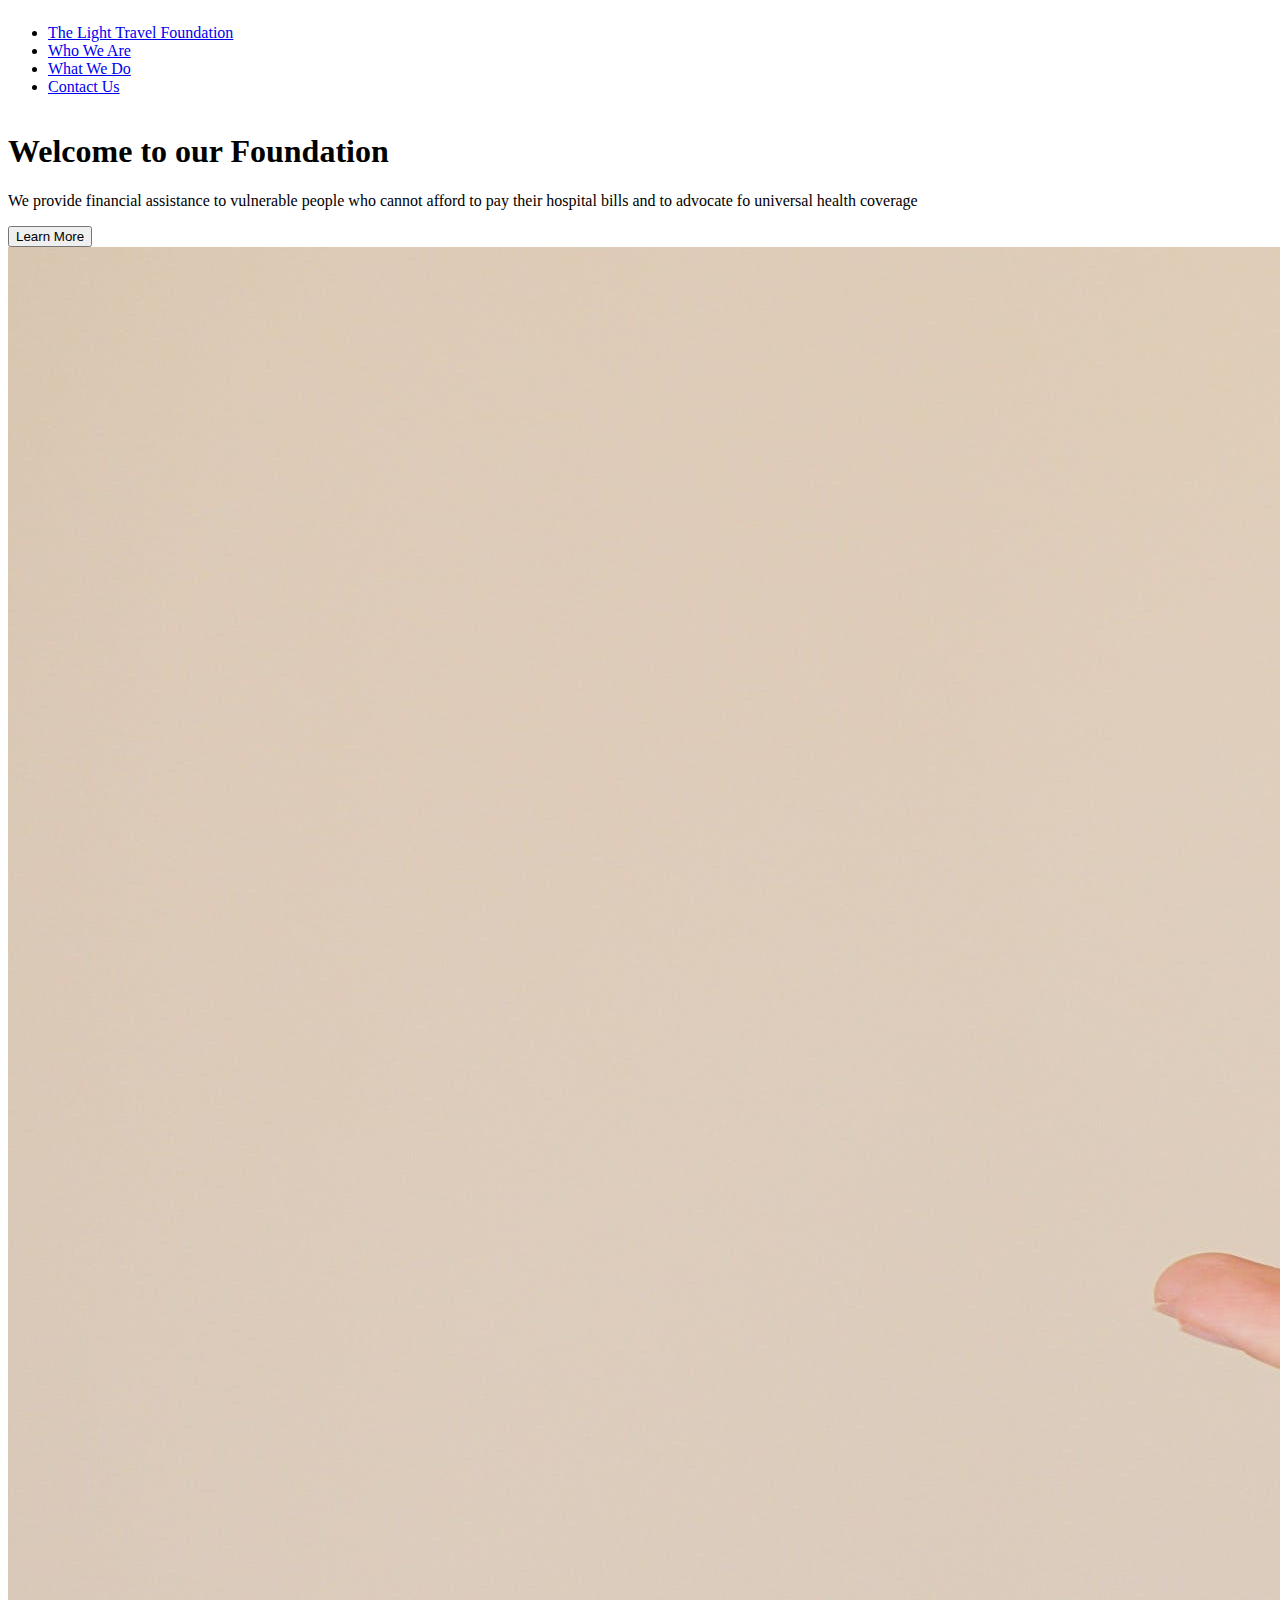
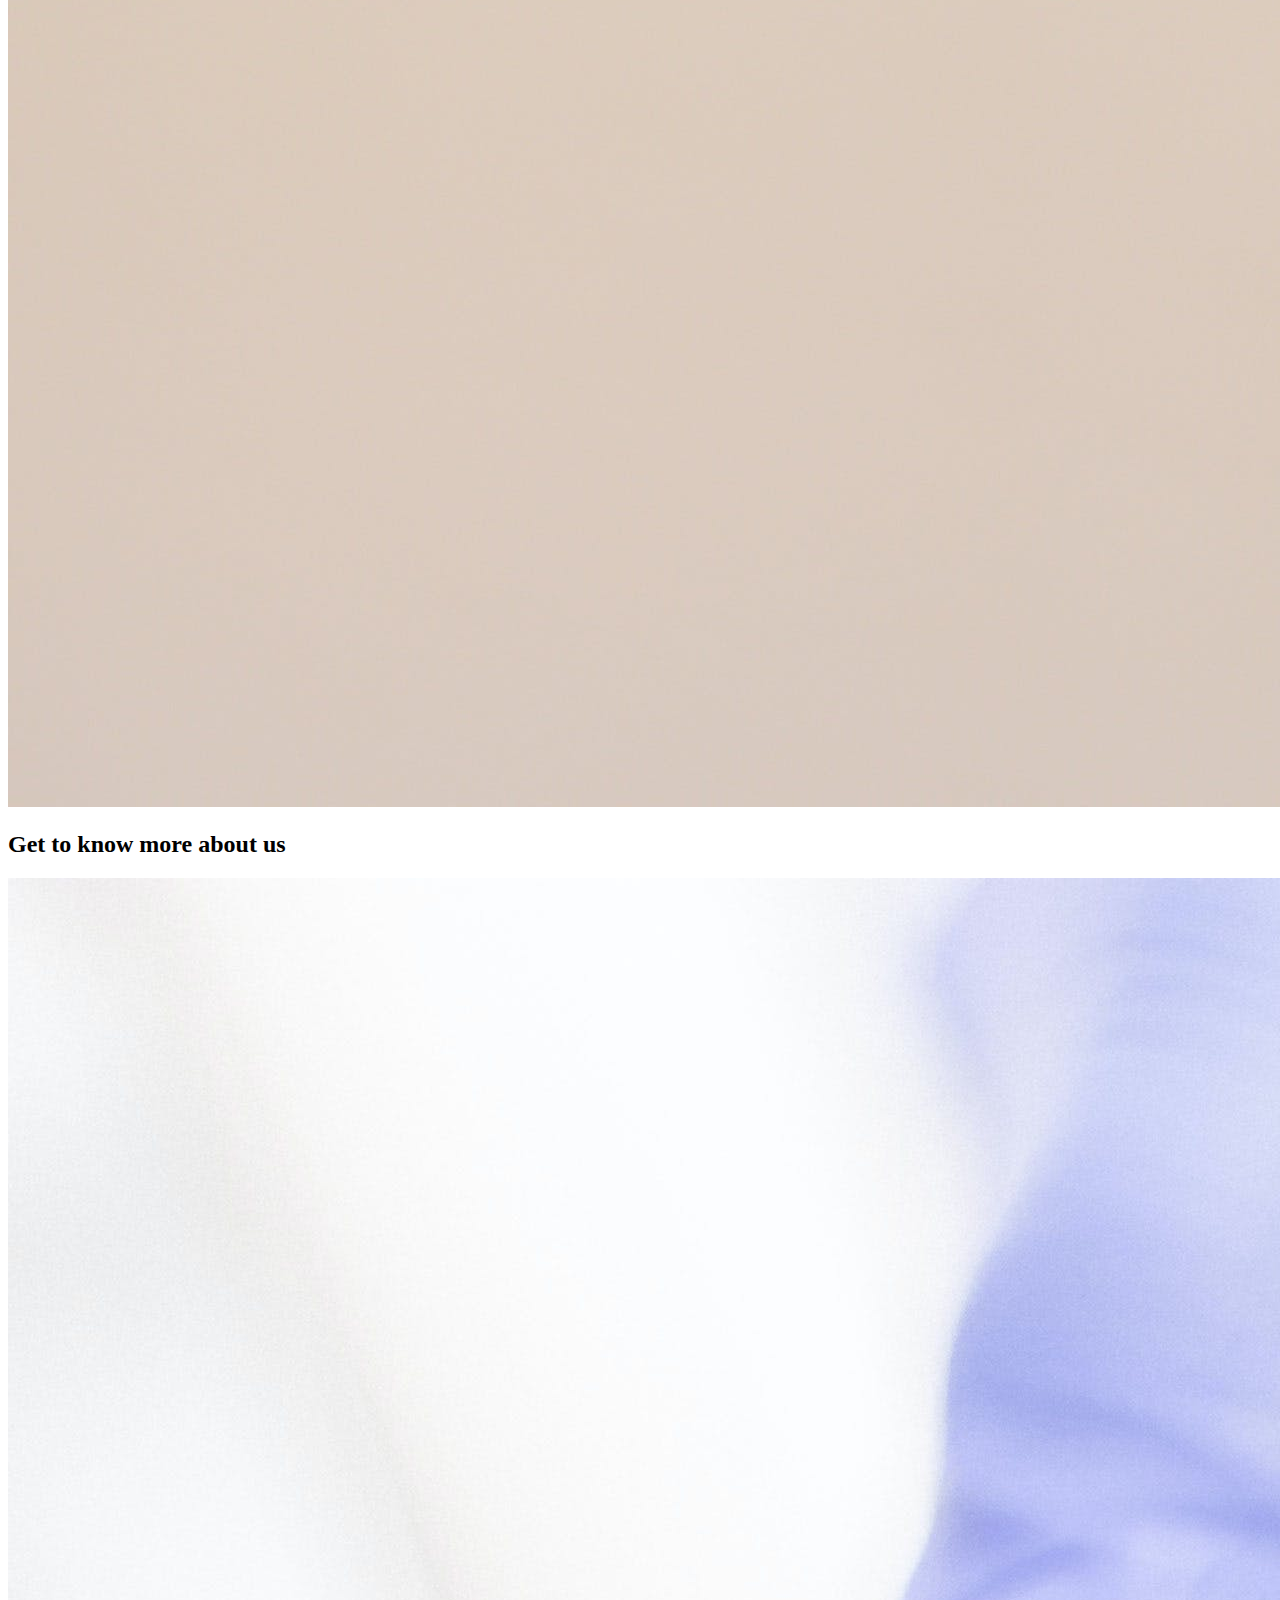
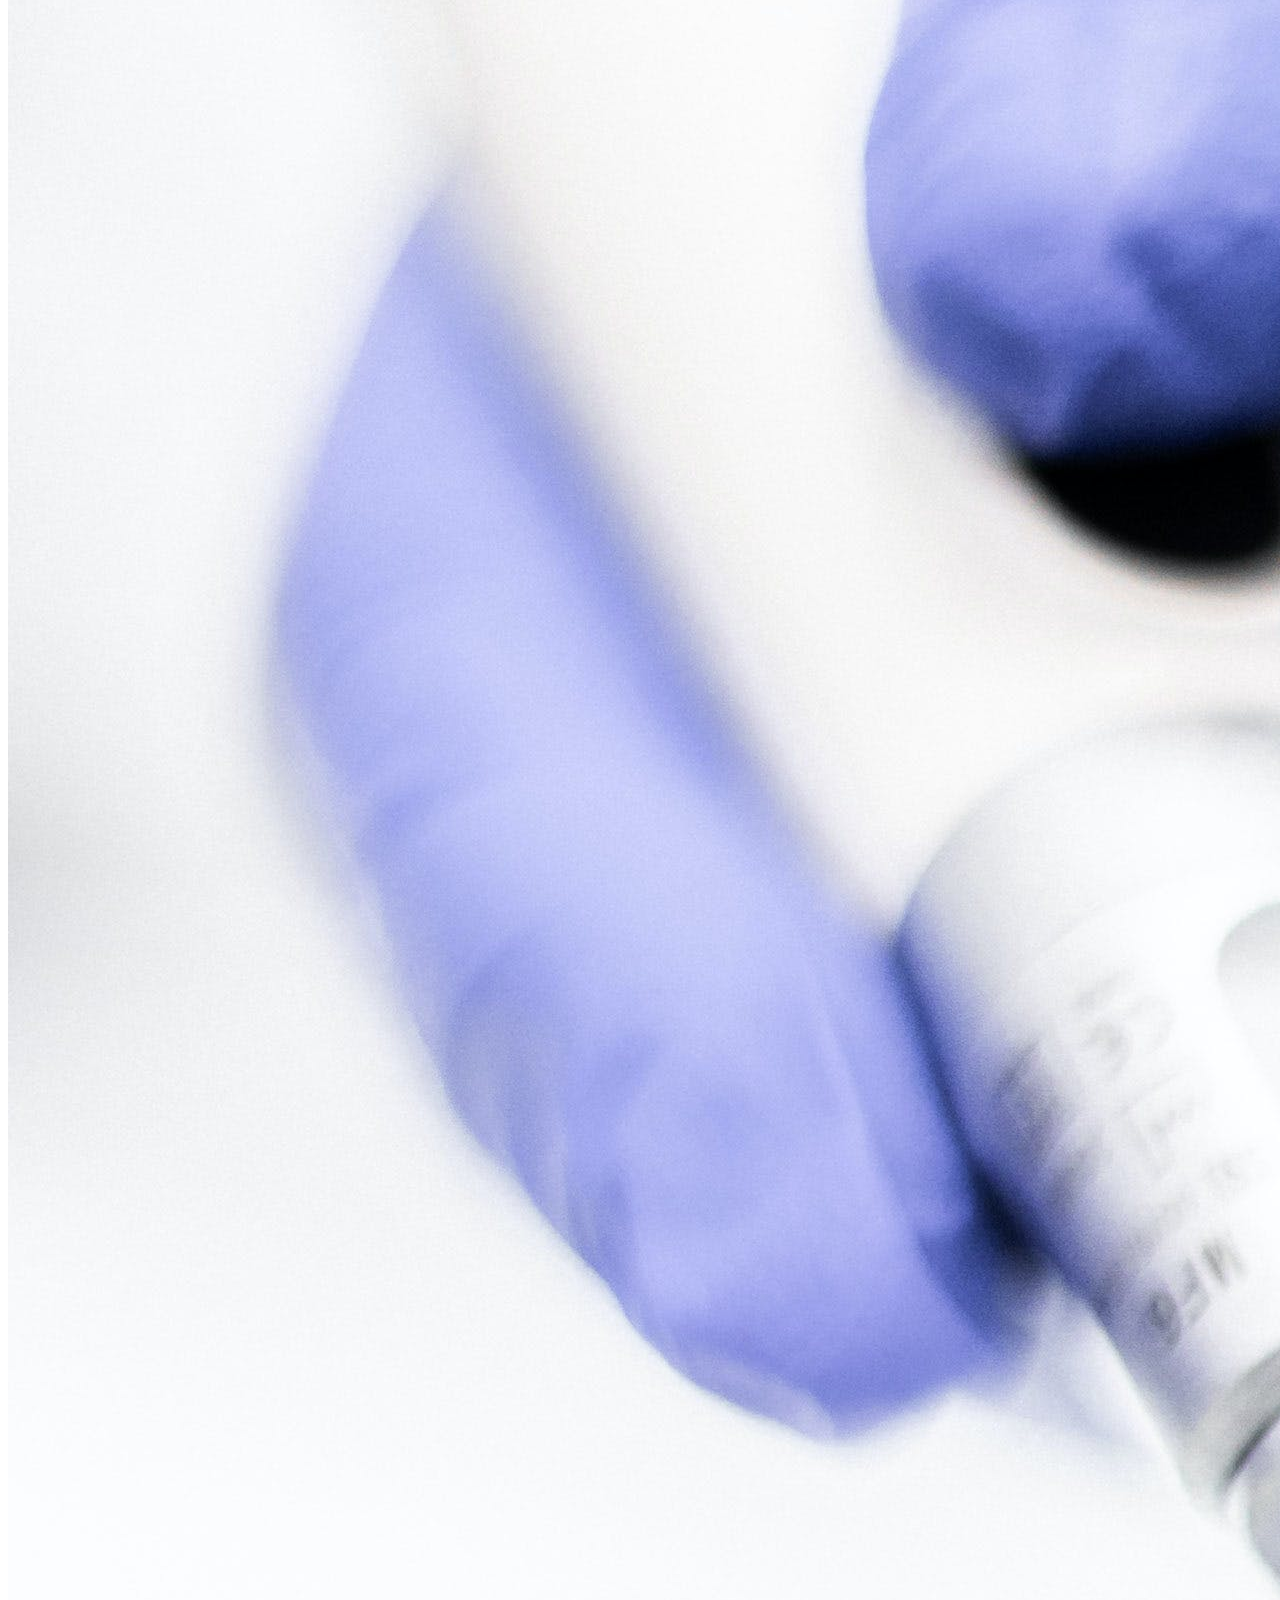
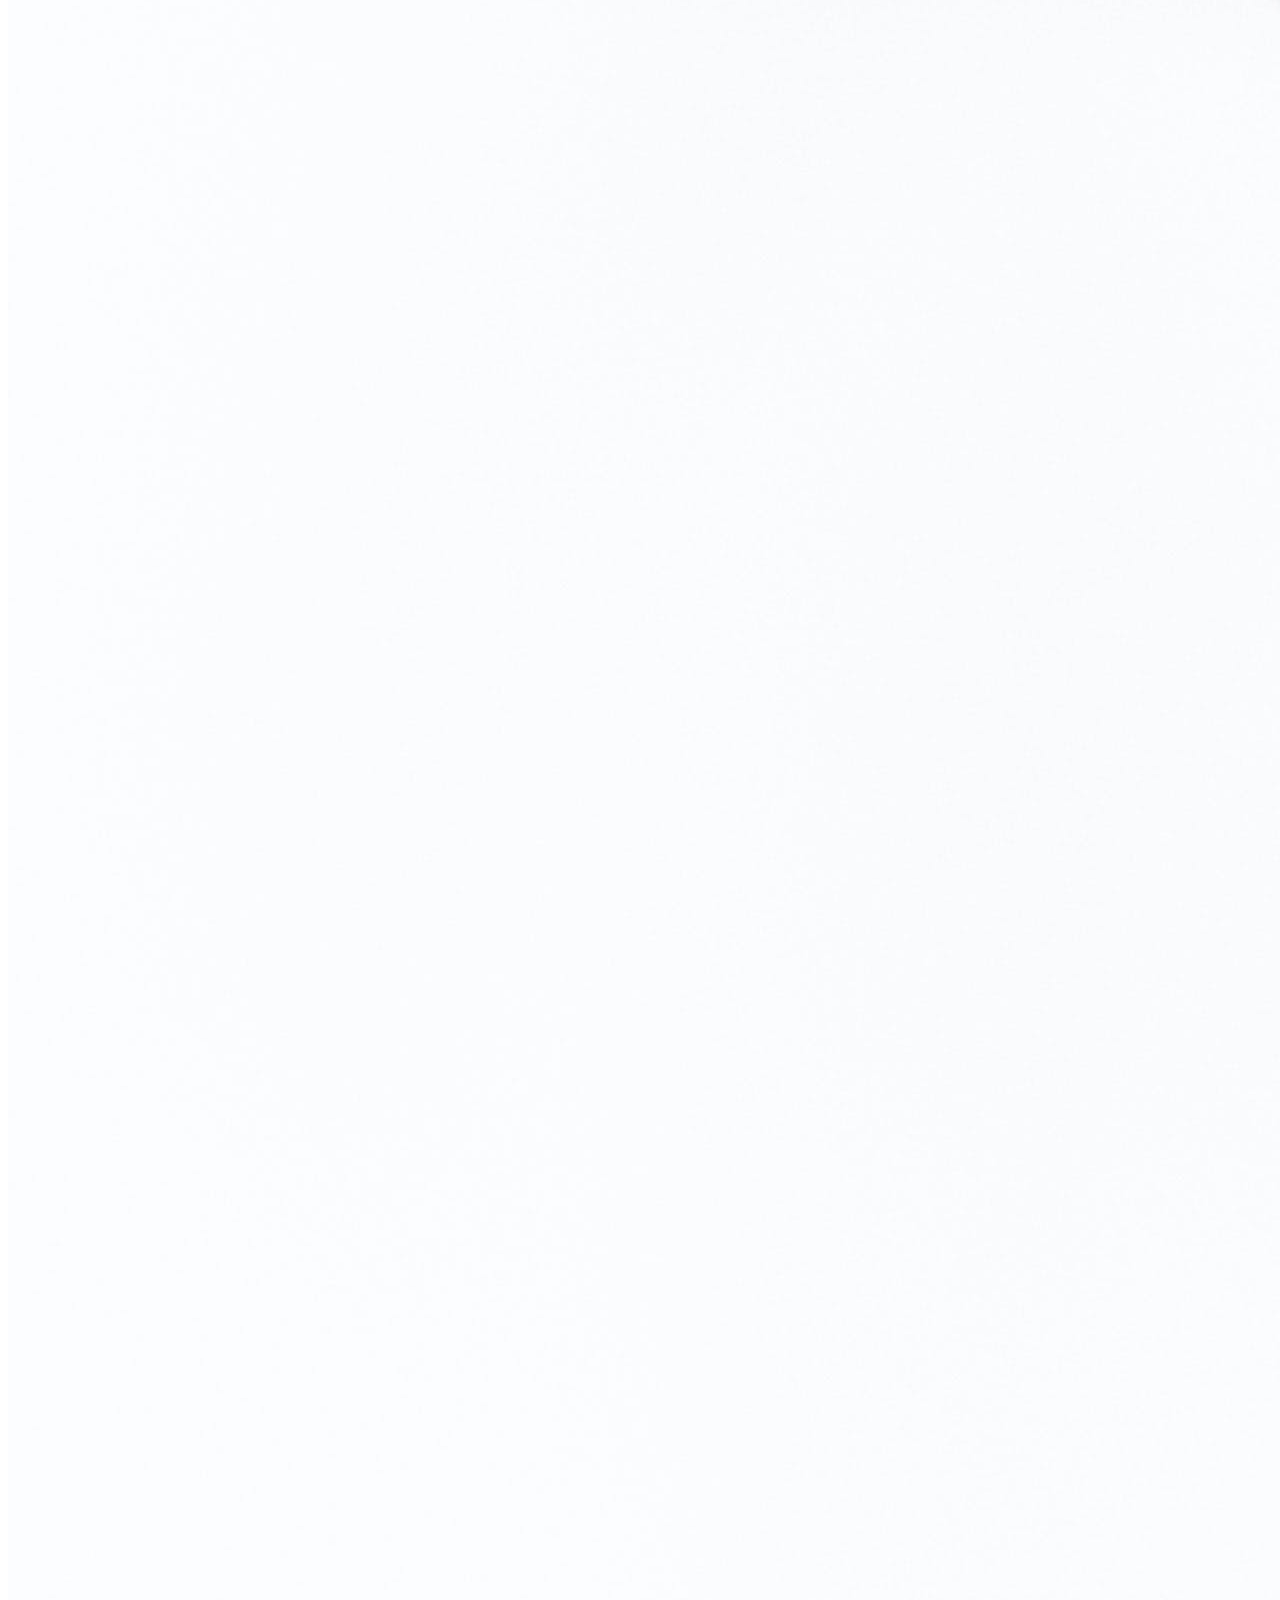
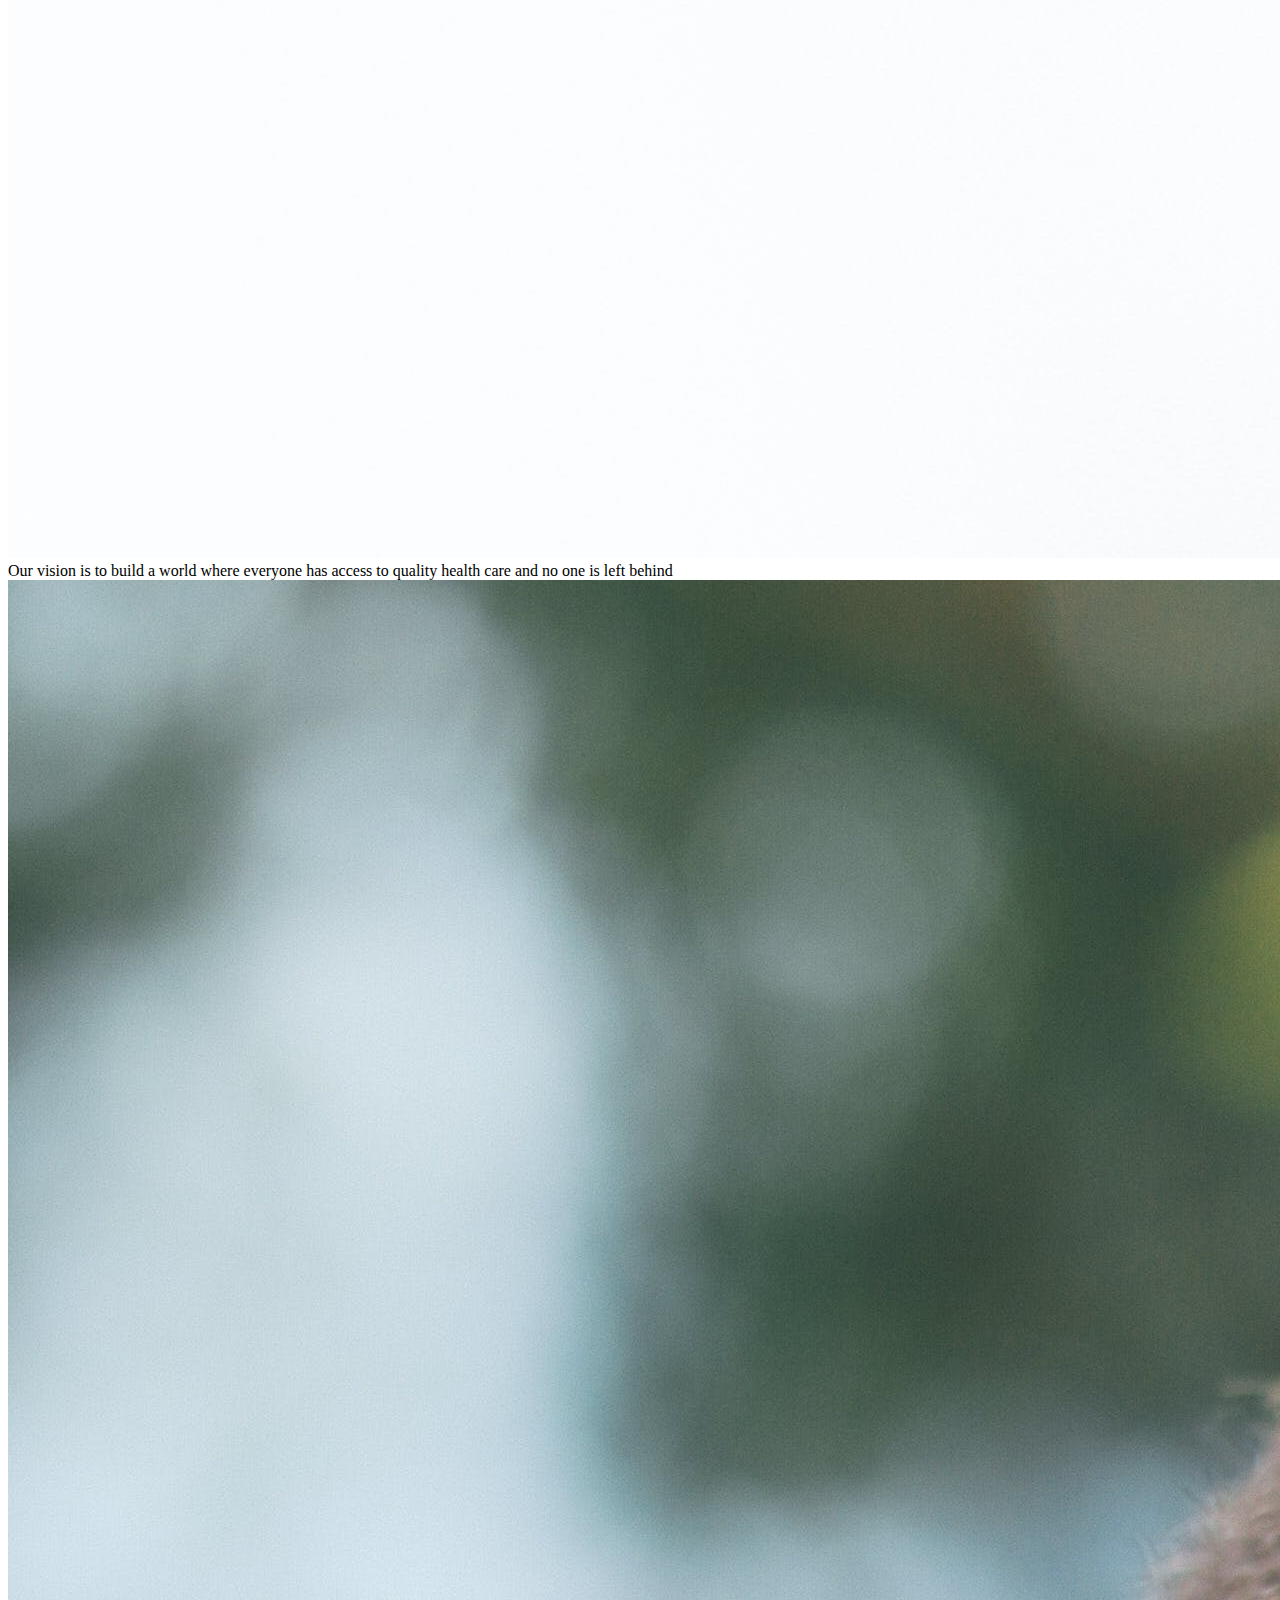
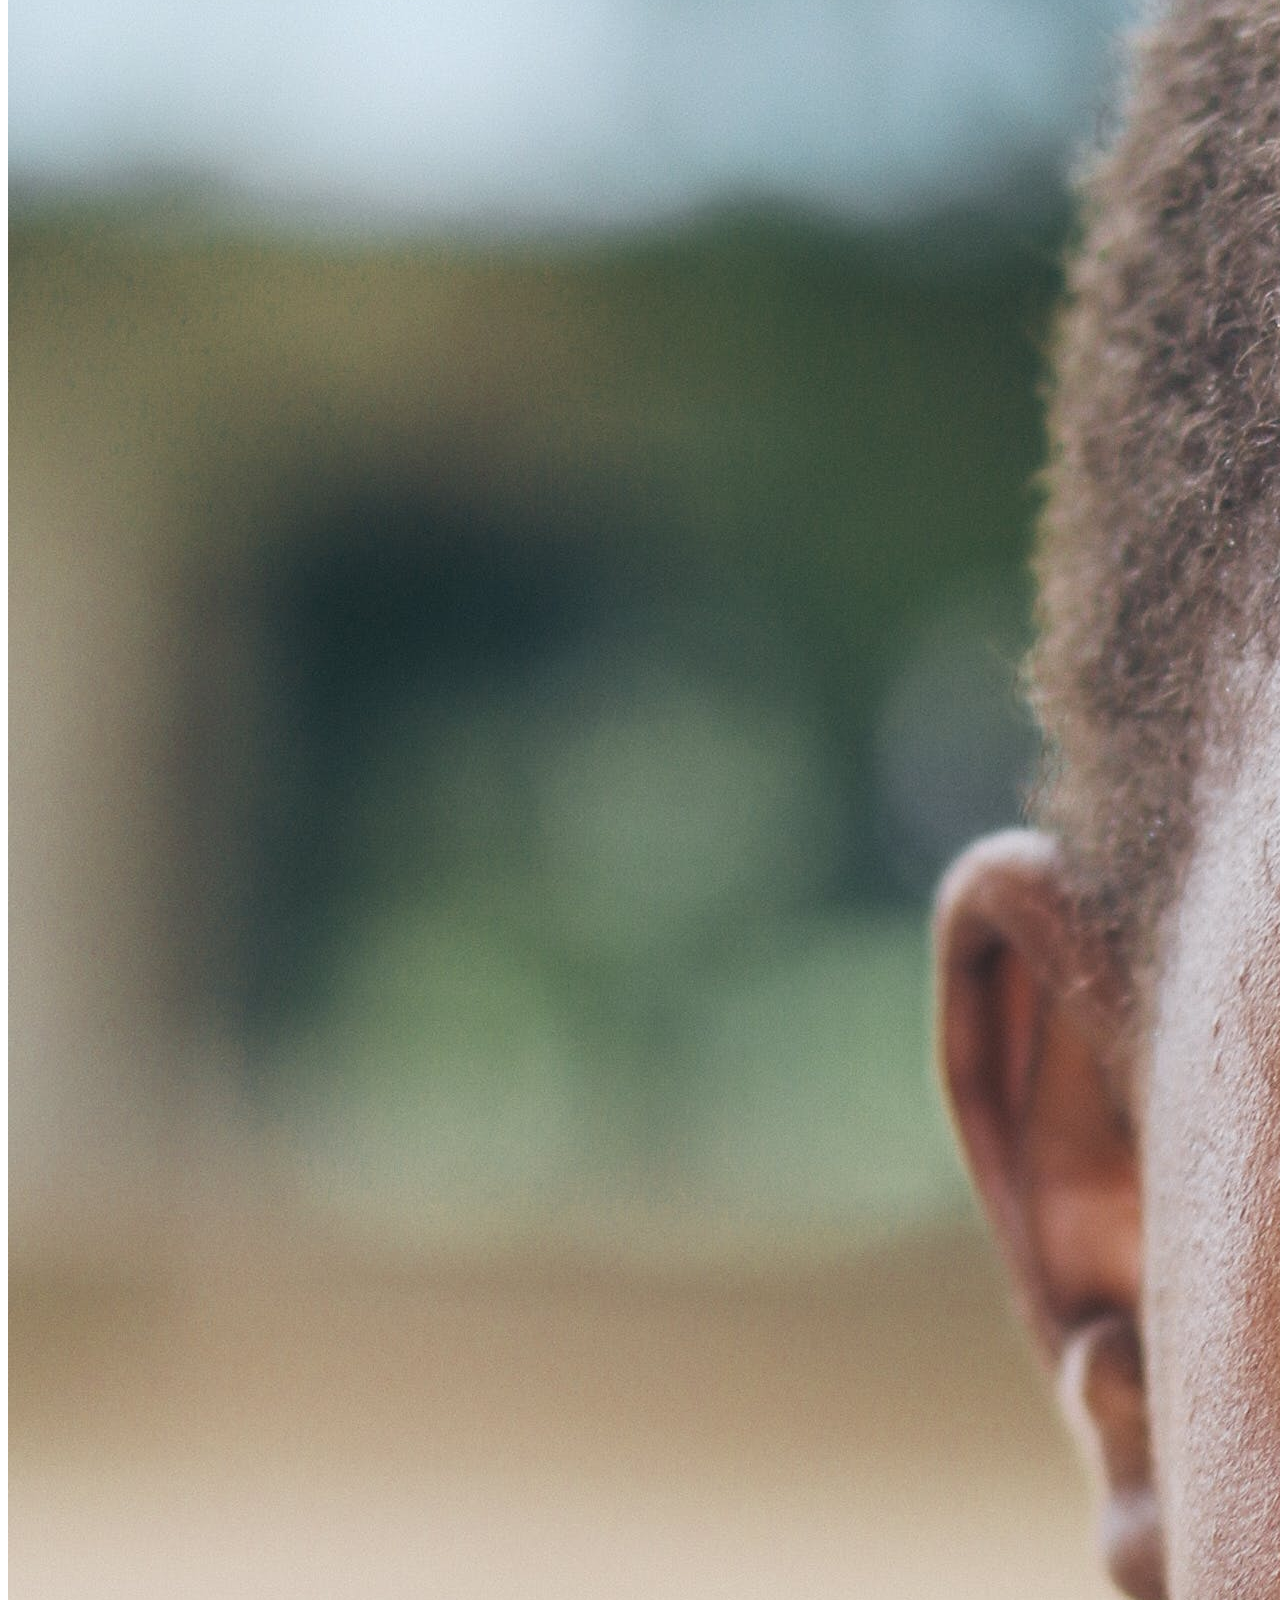
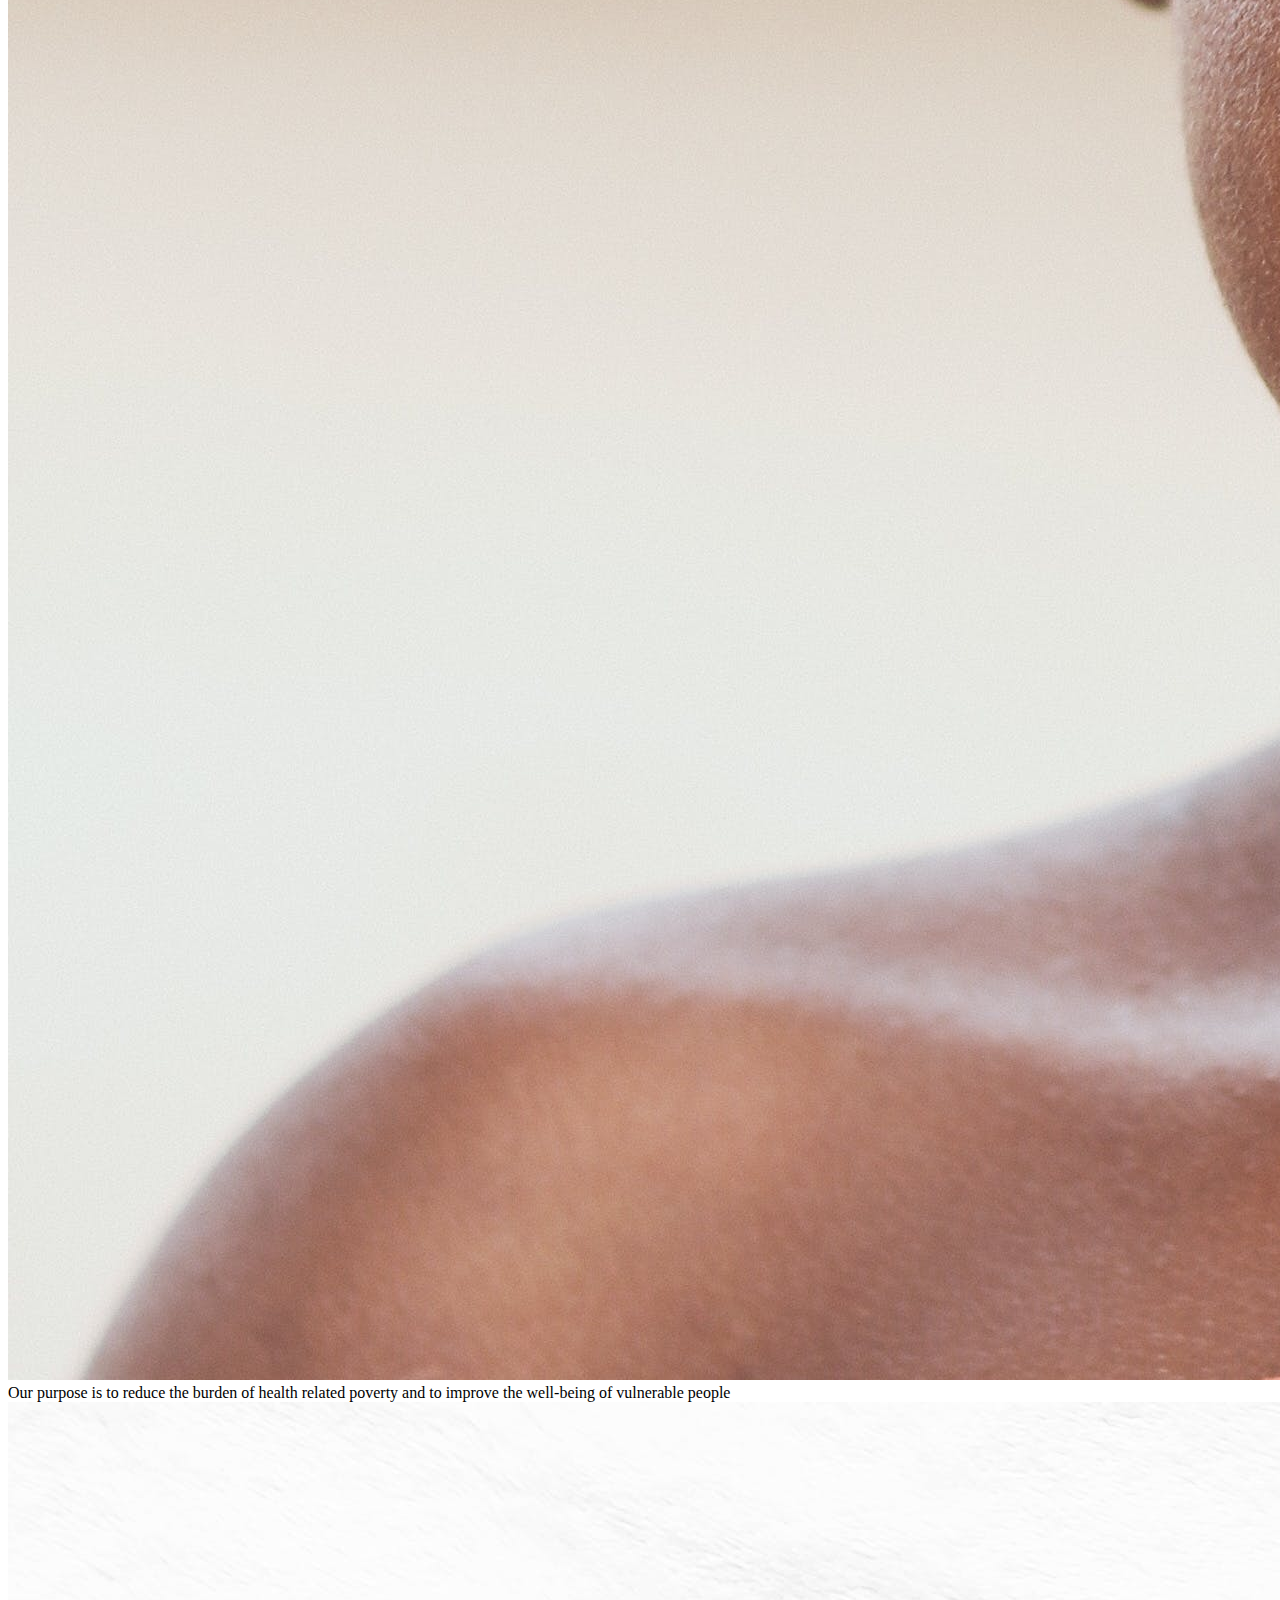
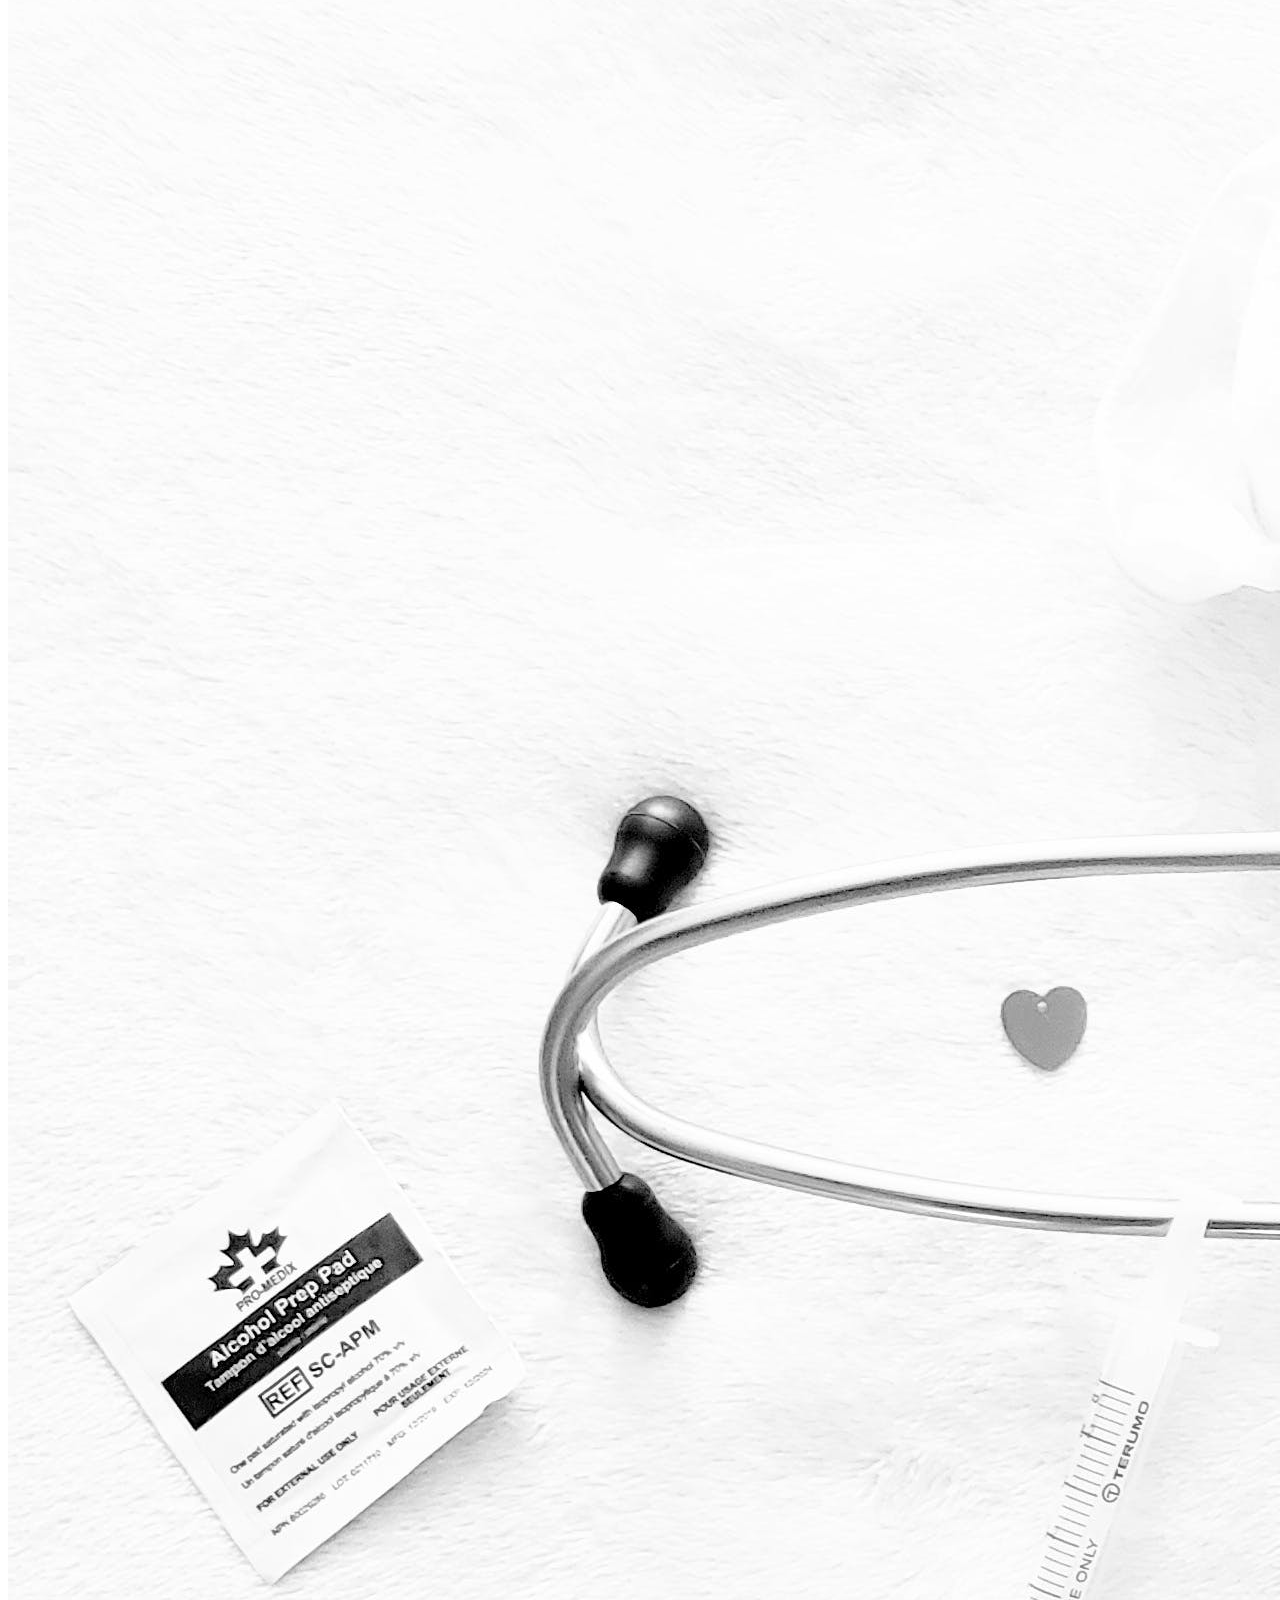
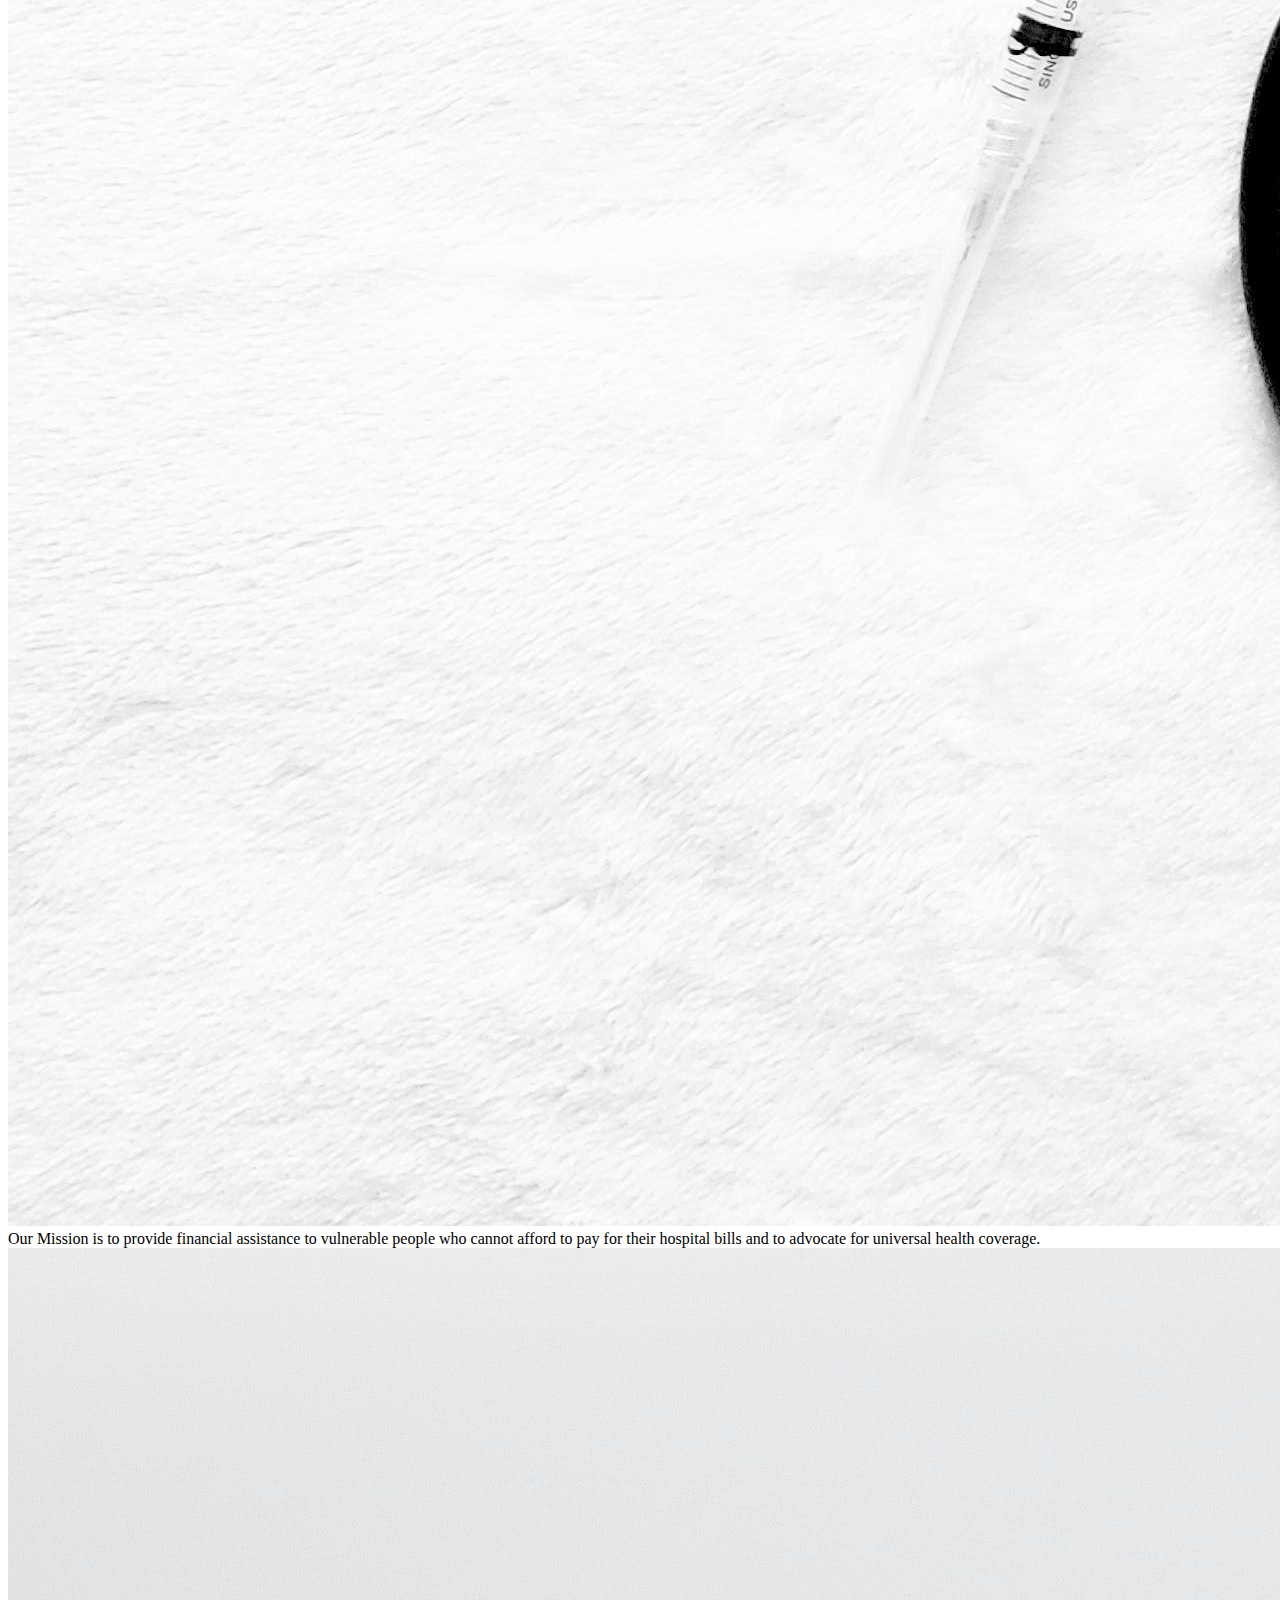
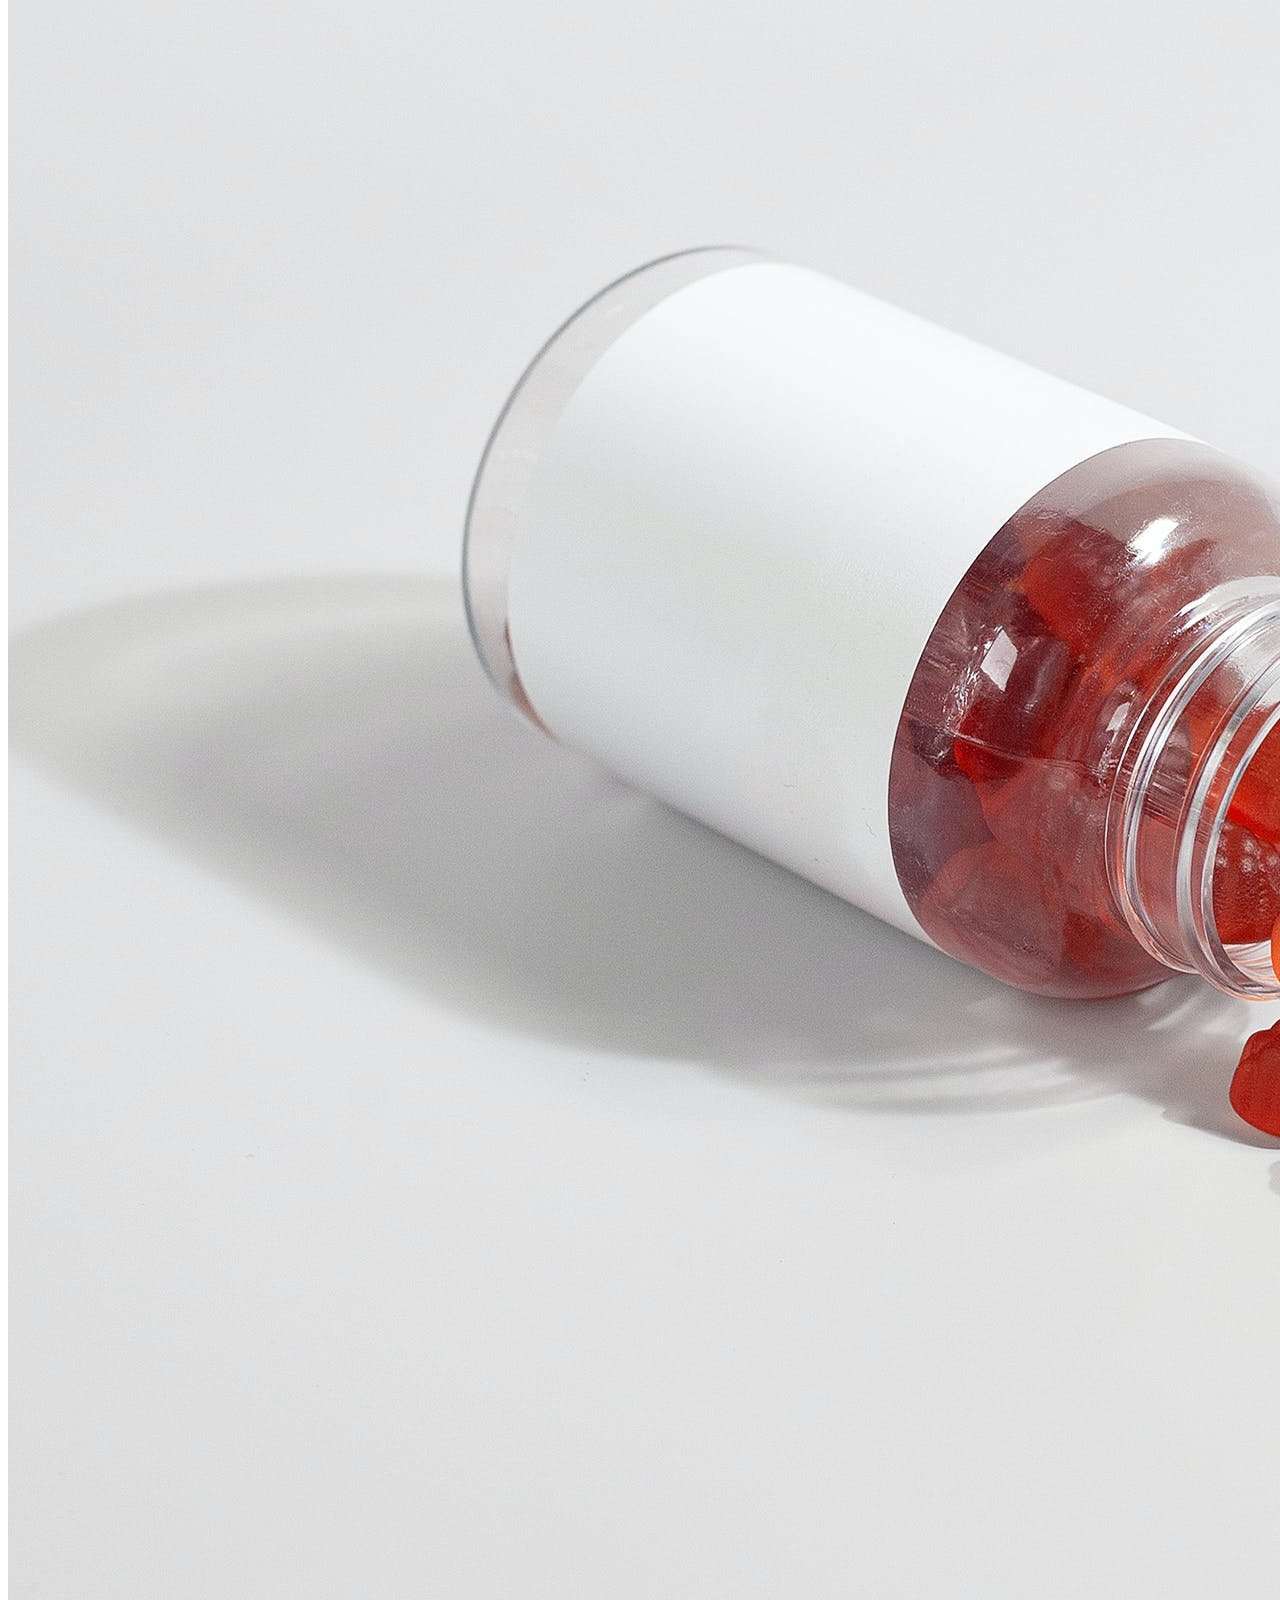
==== project_1/index.html @ 834adb52 "New file added" ====
<!DOCTYPE html>
<html lang="en">
<head>
    <meta charset="UTF-8">
    <meta name="viewport" content="width=, initial-scale=1.0">
    <title>Project 1</title>
    <link rel="stylesheet" href="stylesheet.css">
</head>
<body>
      <nav>
        <ul>
            <li>
                <a href="#">The Light Travel Foundation</a>
            </li>
            <li>
                <a href="#">Who We Are</a>
            </li>
            <li>
                <a href="#">What We Do</a>
            </li>
            <li>
                <a href="#">Contact Us</a>
            </li>
        </ul>
      </nav>

      <article>
       <h1>Welcome to our Foundation</h1>
       <p>We provide financial assistance to vulnerable people who cannot afford to pay their hospital bills and to advocate fo universal health coverage</p>
      </article>

      <button>Learn More</button>

      <img src="pexels-artem-podrez-4492093.jpg" alt="hand with drugs">
    
     <h2>Get to know more about us</h2>

     <div class="gallery">
        <img src="pexels-bakytzhan-baurzhanov-9951405.jpg" alt="hand">
    </div>
    <div class="desc"> Our vision is to build a world where everyone has access to quality health care and no one is left behind</div>

    <div class="gallery">
        <img src="pexels-binti-malu-1535438.jpg" alt="medical">
    </div>
    <div class="desc">Our purpose is to reduce the burden of health related poverty and to improve the well-being of vulnerable people</div>
    
    <div class="gallery">
        <img src="pexels-groundedgodess-6320167.jpg" alt="meds">
    </div>
    <div class="desc">Our Mission is to provide financial assistance to vulnerable people who cannot afford to pay for their hospital bills and to advocate for universal health coverage.</div>

    <div class="gallery">
        <img src="pexels-supplements-on-demand-14027301.jpg" alt="meds">
    </div>
    <div class="desc">We value compassion, solidarity, equity, transparency and accountability in our work.</div>
     
    <div class="action">
        <h3>Call to action! It's time!</h3>
        <div class="text">Take an action now by clicking the button</div>
    </div>
        <button class="click">Sign Up</button>

    <div class="footer">Copyright c The Light Travel Foundation 2024</div>


 </body>
</html>
---- project_1/stylesheet.css ----
/* Stylesheet */

nav {
    display: flex;
    justify-content: baseline;
}

ul {
    t
}
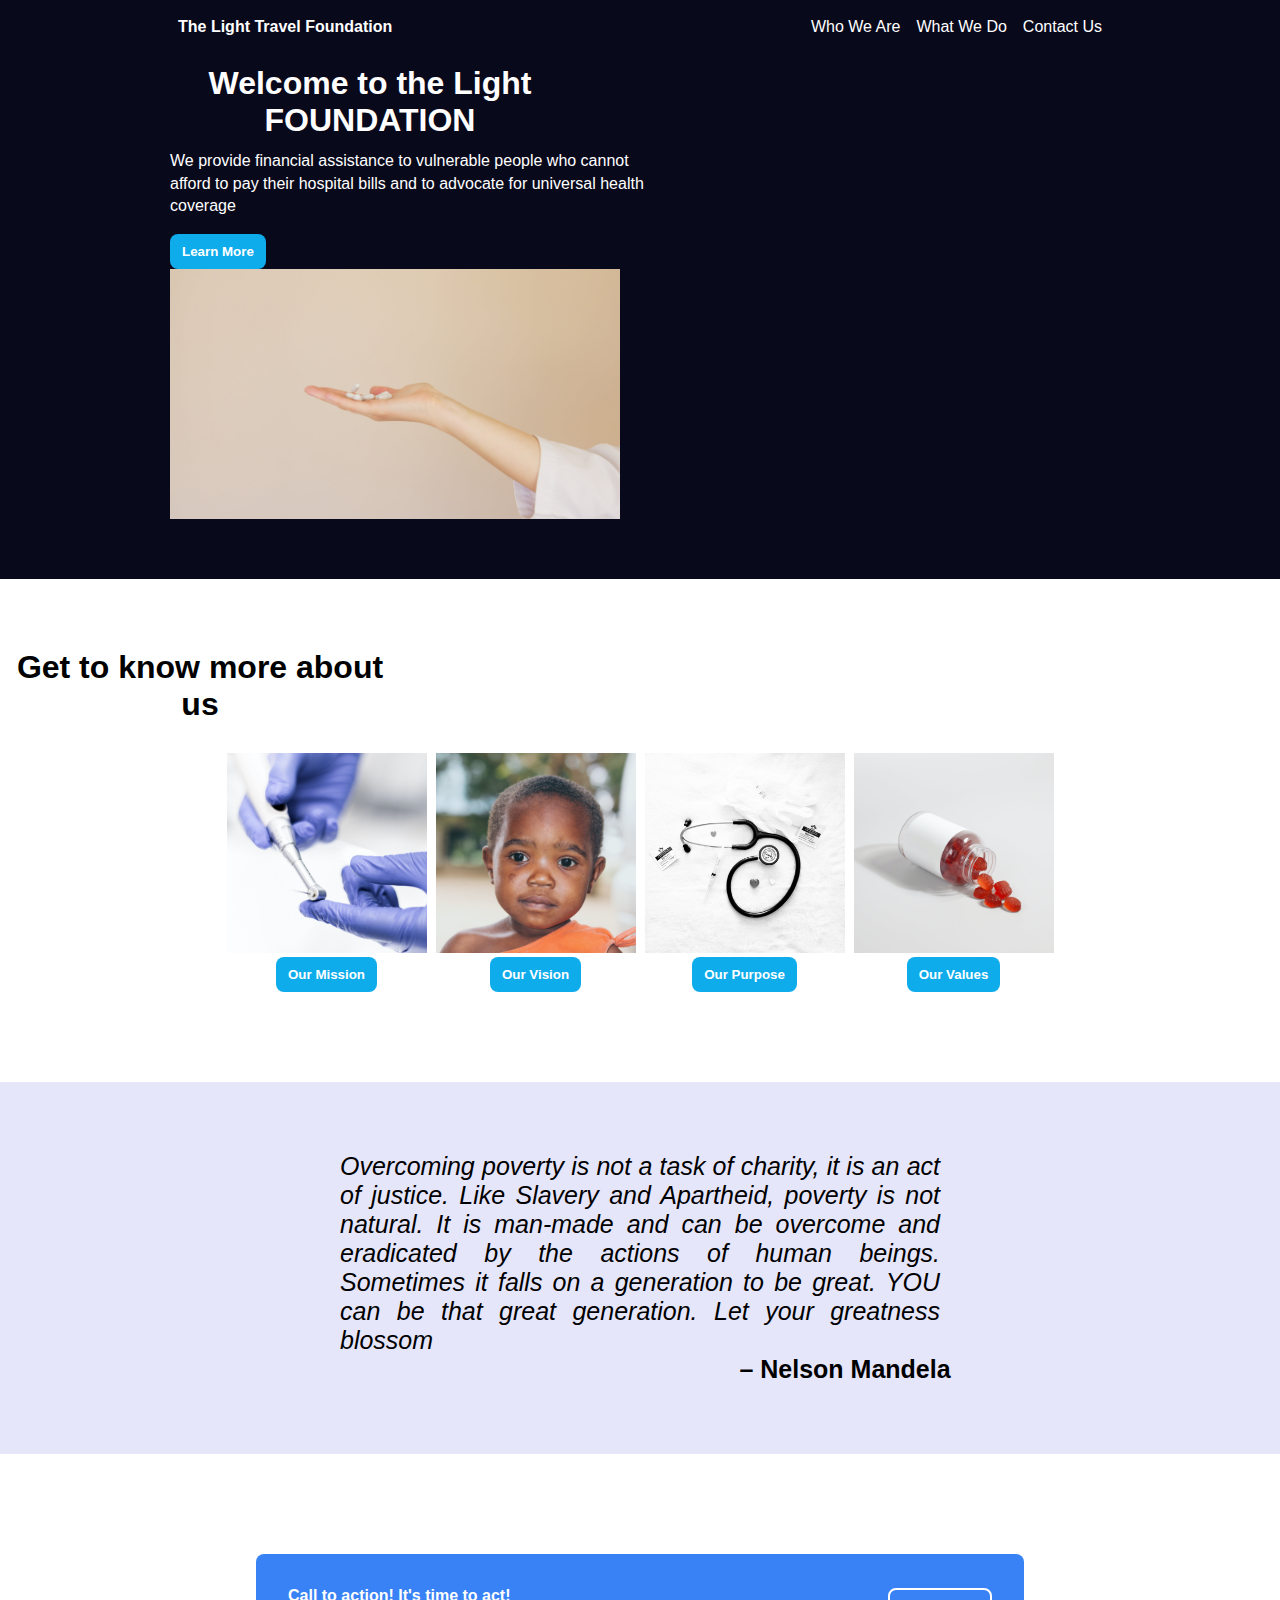
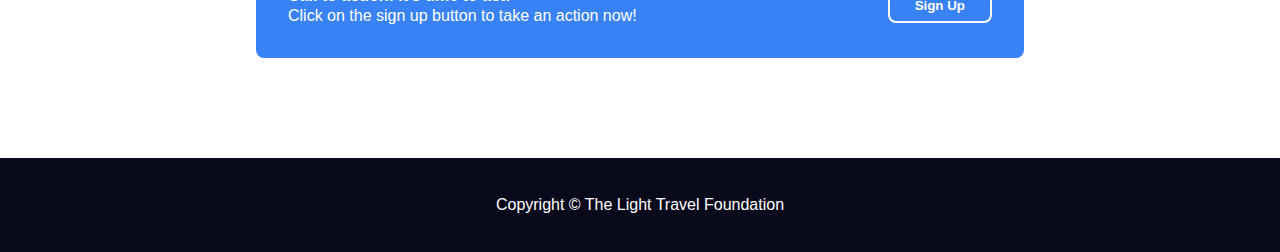
==== commit af907797: "updates added" ====
--- a/project_1/index.html
+++ b/project_1/index.html
@@ -2,14 +2,17 @@
 <html lang="en">
 <head>
     <meta charset="UTF-8">
-    <meta name="viewport" content="width=, initial-scale=1.0">
+    <meta http-equiv="X-UA-Compatible" content="IE=edge">
+    <meta name="viewport" content="width=device-width, initial-scale=1.0">
     <title>Project 1</title>
     <link rel="stylesheet" href="stylesheet.css">
 </head>
 <body>
+
+  <div class="container">
       <nav>
         <ul>
-            <li>
+            <li class="logo">
                 <a href="#">The Light Travel Foundation</a>
             </li>
             <li>
@@ -24,45 +27,64 @@
         </ul>
       </nav>
 
+      <div class="content">
       <article>
-       <h1>Welcome to our Foundation</h1>
-       <p>We provide financial assistance to vulnerable people who cannot afford to pay their hospital bills and to advocate fo universal health coverage</p>
+       <h1>Welcome to the Light FOUNDATION</h1>
+       <p>We provide financial assistance to vulnerable people who cannot afford to pay their hospital bills and to advocate for universal health coverage</p>
+       <button><a href="#">Learn More</a></button>
       </article>
+      <img class="one" src="pexels-artem-podrez-4492093.jpg" alt="hand with drugs">
+    </div>
+  </div>
 
-      <button>Learn More</button>
+    <h1 class="text">Get to know more about us</h1>
 
-      <img src="pexels-artem-podrez-4492093.jpg" alt="hand with drugs">
-    
-     <h2>Get to know more about us</h2>
+  <div class="flex-container">
+    <div class="info">
+        <img src="pexels-bakytzhan-baurzhanov-9951405.jpg" alt="artem pndrez">
+        <div class="text">
+            <button><a href="#">Our Mission</a></button>
+        </div>
+    </div>
 
-     <div class="gallery">
-        <img src="pexels-bakytzhan-baurzhanov-9951405.jpg" alt="hand">
+    <div class="info">
+        <img src="pexels-binti-malu-1535438.jpg" alt="binti malu">
+        <div class="text">
+            <button><a href="#">Our Vision</a></button>
+        </div>
     </div>
-    <div class="desc"> Our vision is to build a world where everyone has access to quality health care and no one is left behind</div>
 
-    <div class="gallery">
-        <img src="pexels-binti-malu-1535438.jpg" alt="medical">
+    <div class="info">
+        <img src="pexels-groundedgodess-6320167.jpg" alt="grounded godess">
+        <div class="text">
+            <button><a href="#">Our Purpose</a></button>
+        </div>
     </div>
-    <div class="desc">Our purpose is to reduce the burden of health related poverty and to improve the well-being of vulnerable people</div>
-    
-    <div class="gallery">
-        <img src="pexels-groundedgodess-6320167.jpg" alt="meds">
+
+    <div class="info">
+        <img src="pexels-supplements-on-demand-14027301.jpg" alt="supplements on demand">
+        <div class="text">
+            <button><a href="#">Our Values</a></button>
+        </div>
     </div>
-    <div class="desc">Our Mission is to provide financial assistance to vulnerable people who cannot afford to pay for their hospital bills and to advocate for universal health coverage.</div>
+  </div>
 
-    <div class="gallery">
-        <img src="pexels-supplements-on-demand-14027301.jpg" alt="meds">
+        <div class="humanity">
+           <div class="quote"><em>Overcoming poverty is not a task of charity, it is an act of justice. Like Slavery and Apartheid, poverty is not natural. It is man-made and can be overcome and eradicated by the actions of human beings. Sometimes it falls on a generation to be great. YOU can be that great generation. Let your greatness blossom</em></div>
+           <div class="author">– Nelson Mandela</div>
+        </div>
+     
+      
+    <div class="action">
+       <div class="call">
+        <div class="time">Call to action! It's time to act!</div>
+        <div class="decision">Click on the sign up button to take an action now!</div>
+       </div>
+        <button class="button"><a href="#">Sign Up</a></button>
     </div>
-    <div class="desc">We value compassion, solidarity, equity, transparency and accountability in our work.</div>
-     
-    <div class="action">
-        <h3>Call to action! It's time!</h3>
-        <div class="text">Take an action now by clicking the button</div>
-    </div>
-        <button class="click">Sign Up</button>
 
-    <div class="footer">Copyright c The Light Travel Foundation 2024</div>
-
-
+   <div class="footer">
+    <p class="rights">Copyright © The Light Travel Foundation</p> 
+   </div>
  </body>
 </html>
--- a/project_1/stylesheet.css
+++ b/project_1/stylesheet.css
@@ -1,10 +1,211 @@
 /* Stylesheet */
 
+html {
+    font-family: Arial, Helvetica, sans-serif;
+}
+
+body {
+    margin: 0;
+}
+
 nav {
-    display: flex;
-    justify-content: baseline;
+    padding: 8px;
 }
 
 ul {
-    t
-}
+    display: flex;
+    list-style-type: none;
+    align-items: baseline;
+    gap: 16px;
+    padding: 10px 170px 0px;
+    flex-wrap: wrap;
+    margin: 0;
+}
+
+
+
+ul a {
+    text-decoration: none;
+    color: white;
+}
+
+
+
+
+li.logo {
+    margin-right: auto;
+    font-weight: bold;
+}
+
+
+
+.container {
+    background-color: rgba(0, 0, 20, 0.966);
+    margin-bottom: 60px;
+    padding-bottom: 60px;
+}
+
+
+
+.content {
+    display: flex;
+    padding: 0 170px;
+    flex-flow: row wrap;
+}
+
+
+
+article {
+    margin-right: auto;
+    align-items: baseline;
+    display: flex;
+    flex-flow: column wrap ;
+}
+
+
+
+h1 {
+    color: white;
+    font-family: Arial, Helvetica, sans-serif;
+    font-weight: 900;
+    font-size: 32px;
+    padding-bottom: 0px;
+    margin-bottom: -5px;
+    width: 400px;
+    height: fit-content;
+    text-align: center;
+}
+
+
+p {
+    color: white;
+    width: 500px;
+    line-height: 1.4;
+    height: fit-content;
+}
+
+
+
+img.one {
+    width: 450px;
+    height: 250px;
+}
+
+
+button {
+    background: rgb(15, 172, 235);
+    padding: 10px 12px;
+    border-radius: 8px;
+    color: white;
+    font-weight: bold;
+    border: 0px;
+}
+
+
+
+h1.text {
+    text-align: center;
+    font-family: sans-serif, Arial, Helvetica, sans-serif;
+    color: black;
+    margin: 10px 0px;
+    padding: 10px 0px;
+}
+
+.flex-container {
+    display: flex;
+    gap: 9px;
+    padding: 10px 100px ;
+    margin: 10px 0px 80px;
+    justify-content: center;
+    flex-wrap: wrap;
+}
+
+div.info {
+    justify-content: center;
+}
+
+div.text {
+    text-align: center;
+}
+
+div a {
+    text-decoration: none;
+    color: white;
+}
+
+div img {
+    width: 200px;
+    height: 200px;
+}
+
+
+h1.text {
+    text-align: center;
+}
+
+div.humanity {
+    display: flex;
+    padding: 70px 10px;
+    background-color: lavender;
+    flex-direction: column;
+    align-items: center;
+}
+
+div.quote {
+    text-align: justify;
+    font-size: 25px;
+    width: 600px;
+    height: fit-content;
+    margin: auto;
+}
+
+div.author {
+    text-align: right;
+    font-size: 25px;
+    font-weight: bolder;
+    padding-left: 410px ;
+}
+
+div.action {
+    display: flex;
+    justify-content: center;
+    align-items: center;
+    padding: 32px;
+    background-color: #3882f6;
+    margin: 100px 20%;
+    border-radius: 16px;
+    border-radius: 8px;
+}
+
+div.call {
+    align-items: baseline;
+    line-height: 20px;
+}
+
+div.time{
+    font-weight: 900;
+    color: white;
+    flex-grow: 1;
+}
+
+div.decision {
+    color: white;
+}
+
+button.button {
+    margin-left: auto;
+    background-color: inherit;
+    border: 2px solid white;
+    padding: 8px 25px;
+}
+
+.footer {
+    background-color: rgba(0, 0, 20, 0.966);
+    padding: 20px 0px;
+    display: flex;
+    justify-content: center;
+}
+
+p.rights {
+    text-align: center;
+}
